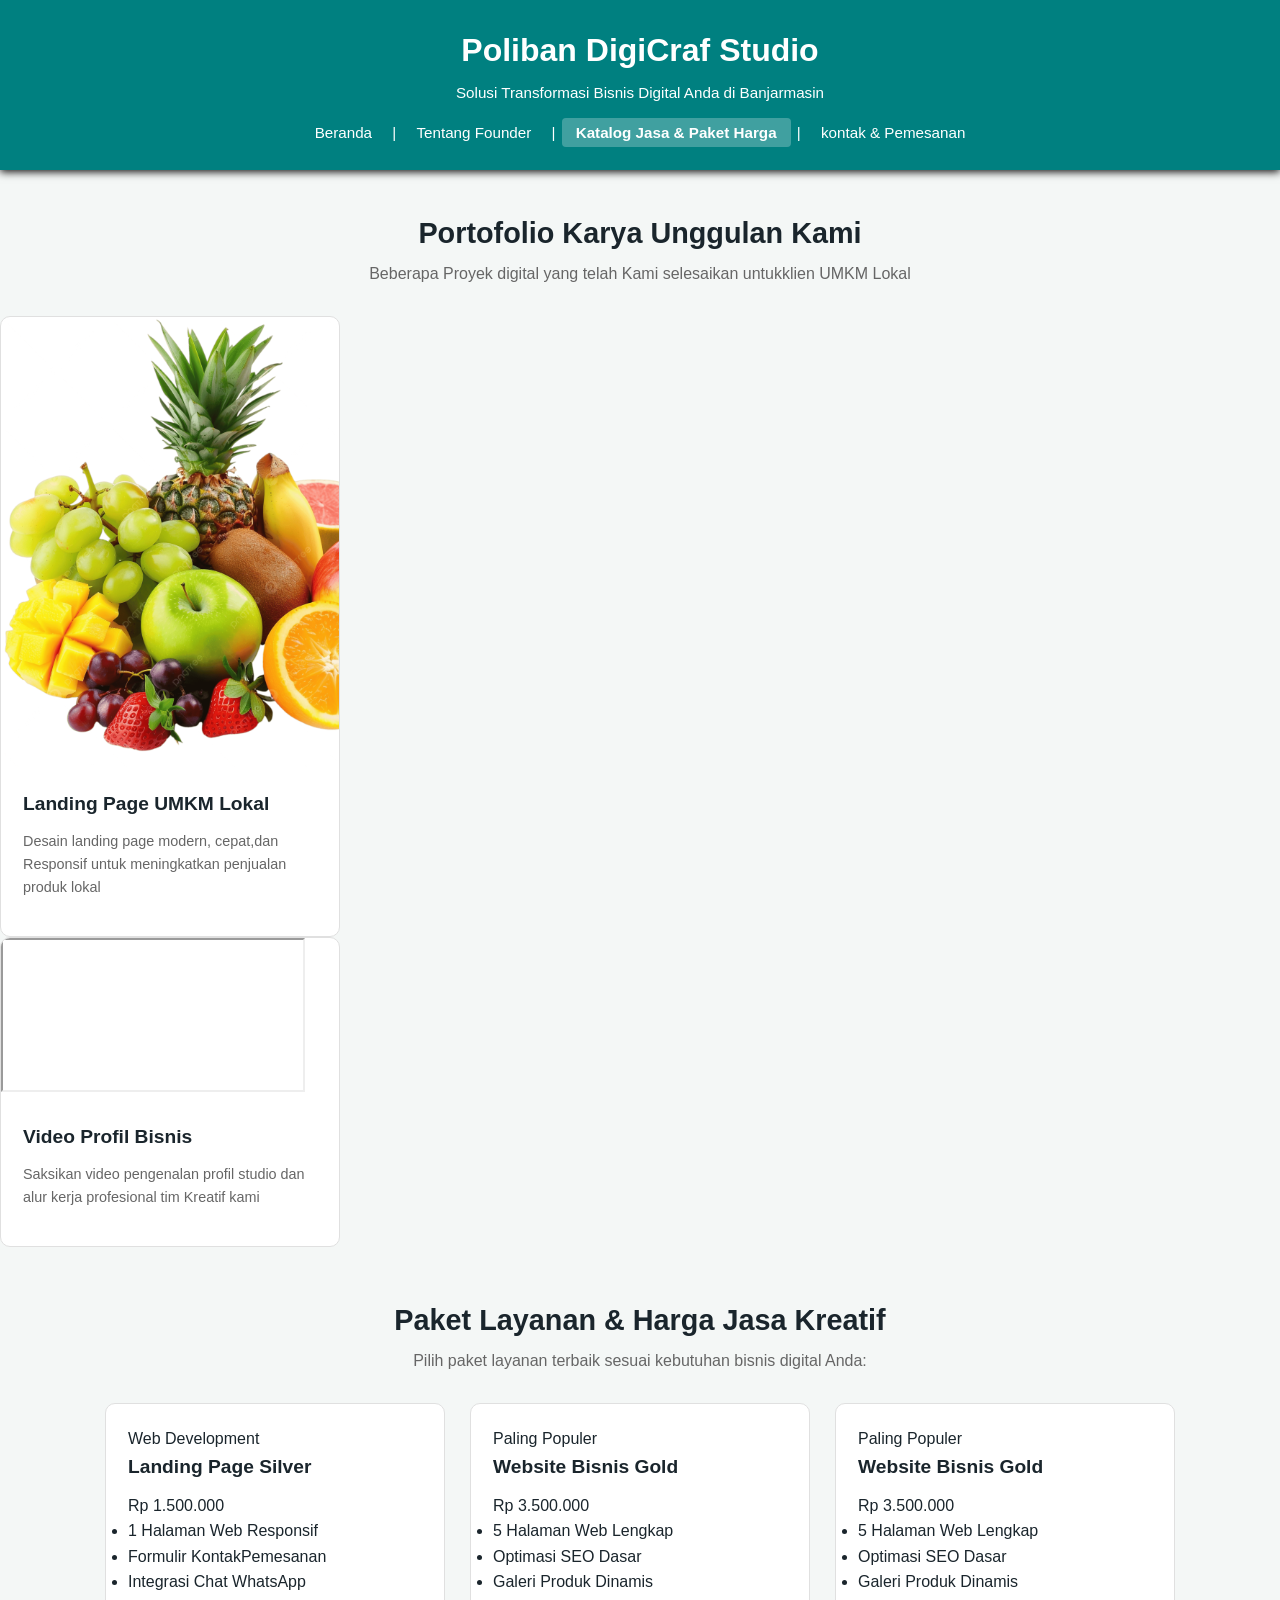
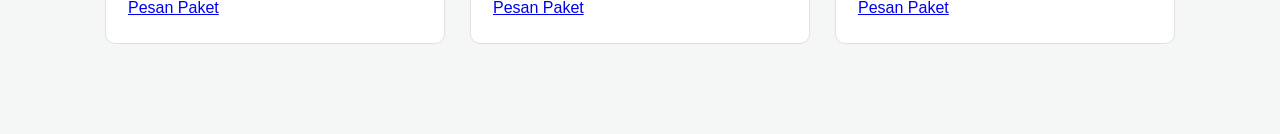
==== index.html @ 8e9f284a "CSS produk" ====
<!DOCTYPE html>
<html lang="en">
<head>
    <meta charset="UTF-8">
    <meta name="viewport" content="width=device-width, initial-scale=1.0">
    <title>katalog produk & Portofolio - Poliban DigiCraft Studio</title>
    <!-- 1. MENGHUBUNGKAN EXTERNAL  CSS GLOBAL-->
     <link rel="stylesheet" href="style.css">
</head>

<body>
    <!-- BAGIAN HEADER & NAVIGASI GLOBAL -->
     <header>
        <div class="conteiner">
            <h1>Poliban DigiCraf Studio</h1>
            <p>Solusi Transformasi Bisnis Digital Anda di Banjarmasin</p>
             <nav>
                <a href="index.html">Beranda</a> |
                <a href="biodata.html">Tentang Founder</a> |
                <a href="produk.html" class="active">Katalog Jasa & Paket Harga</a> |
                <a href="kontak.html">kontak & Pemesanan</a>
            </nav>
        </div>
     </header>

     <main class="conteiner">
        <!-- SEKSI PORTOFOLIO UTAMA (CARD LAYOUT) -->
         <section class="section">
            <h2 class="section-title">Portofolio Karya Unggulan Kami</h2>
            <p class="section-subtitel">Beberapa Proyek digital yang telah Kami selesaikan untukklien UMKM Lokal</p>

            <div class="section">
                <!-- Kartu Portofolio -->
                 <article class="card">
                    <img src="buah buahan.png" alt="Mockup Desain Landing Page Agensi " width="450">
                    <div class="card-body">
                         <h3 class="card-title">Landing Page UMKM Lokal</h3>
                         <p class="card-text">Desain landing page modern, cepat,dan Responsif untuk meningkatkan penjualan produk lokal</p>
                    </div>
                 </article>
                 
                 <!-- Kartu Portofolio 2 (Video Profile) -->
                  <article class="card">
                    <div class="video-container">
                        <iframe src="https://www.youtube.com/embed/ECCEqO8x-mE?si=DbzkhwMb3_Ft_ZQ2" title="YouTube video player" allowfullscreen></iframe>
                    </div>
                    <div class="card-body">
                        <h3 class="card-title">Video Profil Bisnis</h3>
                        <p class="card-text">Saksikan video pengenalan profil studio dan alur kerja profesional tim Kreatif kami</p>
                    </div>
                  </article>
                </div>
            </section>

            <!-- SEKSI KATALOG PAKET LAYANAN (PRICING CARDS) -->
             <section class="section">
                <h2 class="section-title">Paket Layanan & Harga Jasa Kreatif</h2>
                <p class="section-subtitel">Pilih paket layanan terbaik sesuai kebutuhan bisnis digital Anda:</p>

                <div class="card-grid">
                    <!-- Paket 1: Landing Page Silver -->
                     <article class="card pricing-caed">
                        <div class="card-body">
                            <span class="badge">Web Development</span>
                            <h3 class="card-title">Landing Page Silver</h3>
                            <p class="card-price">Rp 1.500.000</p>
                            <ul class="card-features">
                                <li>1 Halaman Web Responsif</li>
                                <li>Formulir KontakPemesanan</li>
                                <li>Integrasi Chat WhatsApp</li>
                            </ul>
                            <a href="kontak.html" class="btn-primary">Pesan Paket</a>
                        </div>
                     </article>
                     <!-- Paket 2: Website Bisnis Gold -->
                      <article class="card pricing-card featured">
                        <div class="card-body">
                            <span class="badge badge-featured">Paling Populer</span>
                            <h3 class="card-title">Website Bisnis Gold</h3>
                            <p class="card-price">Rp 3.500.000</p>
                            <ul class="card-features">
                                <li>5 Halaman Web Lengkap</li>
                                <li>Optimasi SEO Dasar</li>
                                <li>Galeri Produk Dinamis</li>
                            </ul>
                            <a href="kontak.html" class="btn-primary">Pesan Paket</a>
                        </div>
                     </article>

                     <!-- Paket 3: Sosmed Premium -->
                     <article class="card pricing-card">
                        <div class="card-body">
                            <span class="badge badge-featured">Paling Populer</span>
                            <h3 class="card-title">Website Bisnis Gold</h3>
                            <p class="card-price">Rp 3.500.000</p>
                            <ul class="card-features">
                                <li>5 Halaman Web Lengkap</li>
                                <li>Optimasi SEO Dasar</li>
                                <li>Galeri Produk Dinamis</li>
                            </ul>
                            <a href="kontak.html" class="btn-primary">Pesan Paket</a>
                        </div>
                     </article>


                     


</body>
</html>
---- style.css ----
/* 1. CSS VARIABEL */
:root {
    --primary-color: #008080;
    --primary-dark: #005A5A;
    --secondry-color: #1A252C;
    --accent-color: #FF9800;
    --bg-light: #F4F7F6;
    --white: #FFFFFF;
    --text-muted: #666666;
    --border-color: #E0E0E0;
    --shadow-soft: 0 4px 12 px rgba(0, 0, 0,.08);
    --shadow-hover: 0 8 px 24px rgba(0, 0, 0.15);
    --transition-fast: all 0.3s ease;
}


/* 2. CSS RESET */
* {
    margin: 0;
    padding: 0;
    box-sizing: border-box;

}
body {
    font-family: 'Segoe UI', Tahoma, Geneva, Verdana, sans-serif;
    line-height: 1.6;
    color: var(--secondry-color);
    background-color: var(--bg-light);
}
/* 3.  LAYOUT CONTAINER */
.container {
    width: 90%;
    max-width: 1100px;
    margin: 0 auto;
    padding: 0 15px;
}
/* 4. HEADER & NAVIGASI */
header {
    background-color: var(--primary-color);
    color: var(--white);
    padding: 25px 0;
    text-align: center;
    box-shadow: 0 2px 8px rgb(20,18,18);
}
header h1 {
    font-size: 2rem;
    margin-bottom: 5px;
}

header p {
    font-size: 0.95rem;
    opacity: 0,9;
    margin-bottom: 15px;
}
nav {
    margin-top: 10px;
    font-size: 0.95rem;
}
nav a {
    color: var(--white);
    text-decoration: none;
    padding: 6px 14px;
    margin: 0 2px;
    border-radius: 4px;
    transition: var(--transition-fast);

}
nav a:hover, nav a.active {
    background-color: rgba(255,255,255, 0.25);
    font-weight: bold;
}

/* 5.Main Content */
main {
    padding: 40px 0;
}

.section {
    margin-bottom: 50px;
}

.section-title {
    text-align: center;
    font-size: 1.8rem;
    color: var(--secondry-color);
    margin-bottom: 5px;
}

.section-subtitel {
    text-align: center;
    color: var(--text-muted);
    font-size: 0.95;
    margin-bottom: 30px;
}

/* 7. CARD GRID */
.card-grid {
    display: flex;
    flex-wrap: wrap;
    gap: 25px;
    justify-content: center;
}

/* 8.CARD */
.card {
    background-color: var(--white);
    border-radius: 10px;
    box-shadow: var(--shadow-soft);
    overflow: hidden;
    flex: 1 1 300px;
    max-width: 340px;
    display: flex;
    flex-direction: column;
    transform: var(--transition-fast);
    border: 1px solid var(--border-color);
}

.card:hover {
    transform: translateY(-8px);
    box-shadow: var(--shadow-hover);
}

.card-img {
    width: 100%;
    height: 190px;
    object-fit: cover;
}

.card-body {
    padding: 22px;
    display: flex;
    flex-direction: column;
    flex-grow: 1;
}

.card-title {
    font-size: 1.2rem;
    color: var(--secondry-color);
    margin-bottom: 10px;
}

.card-text {
    font-size: 0.9rem;
    color: var(--text-muted);
    margin-bottom: 15px;
}
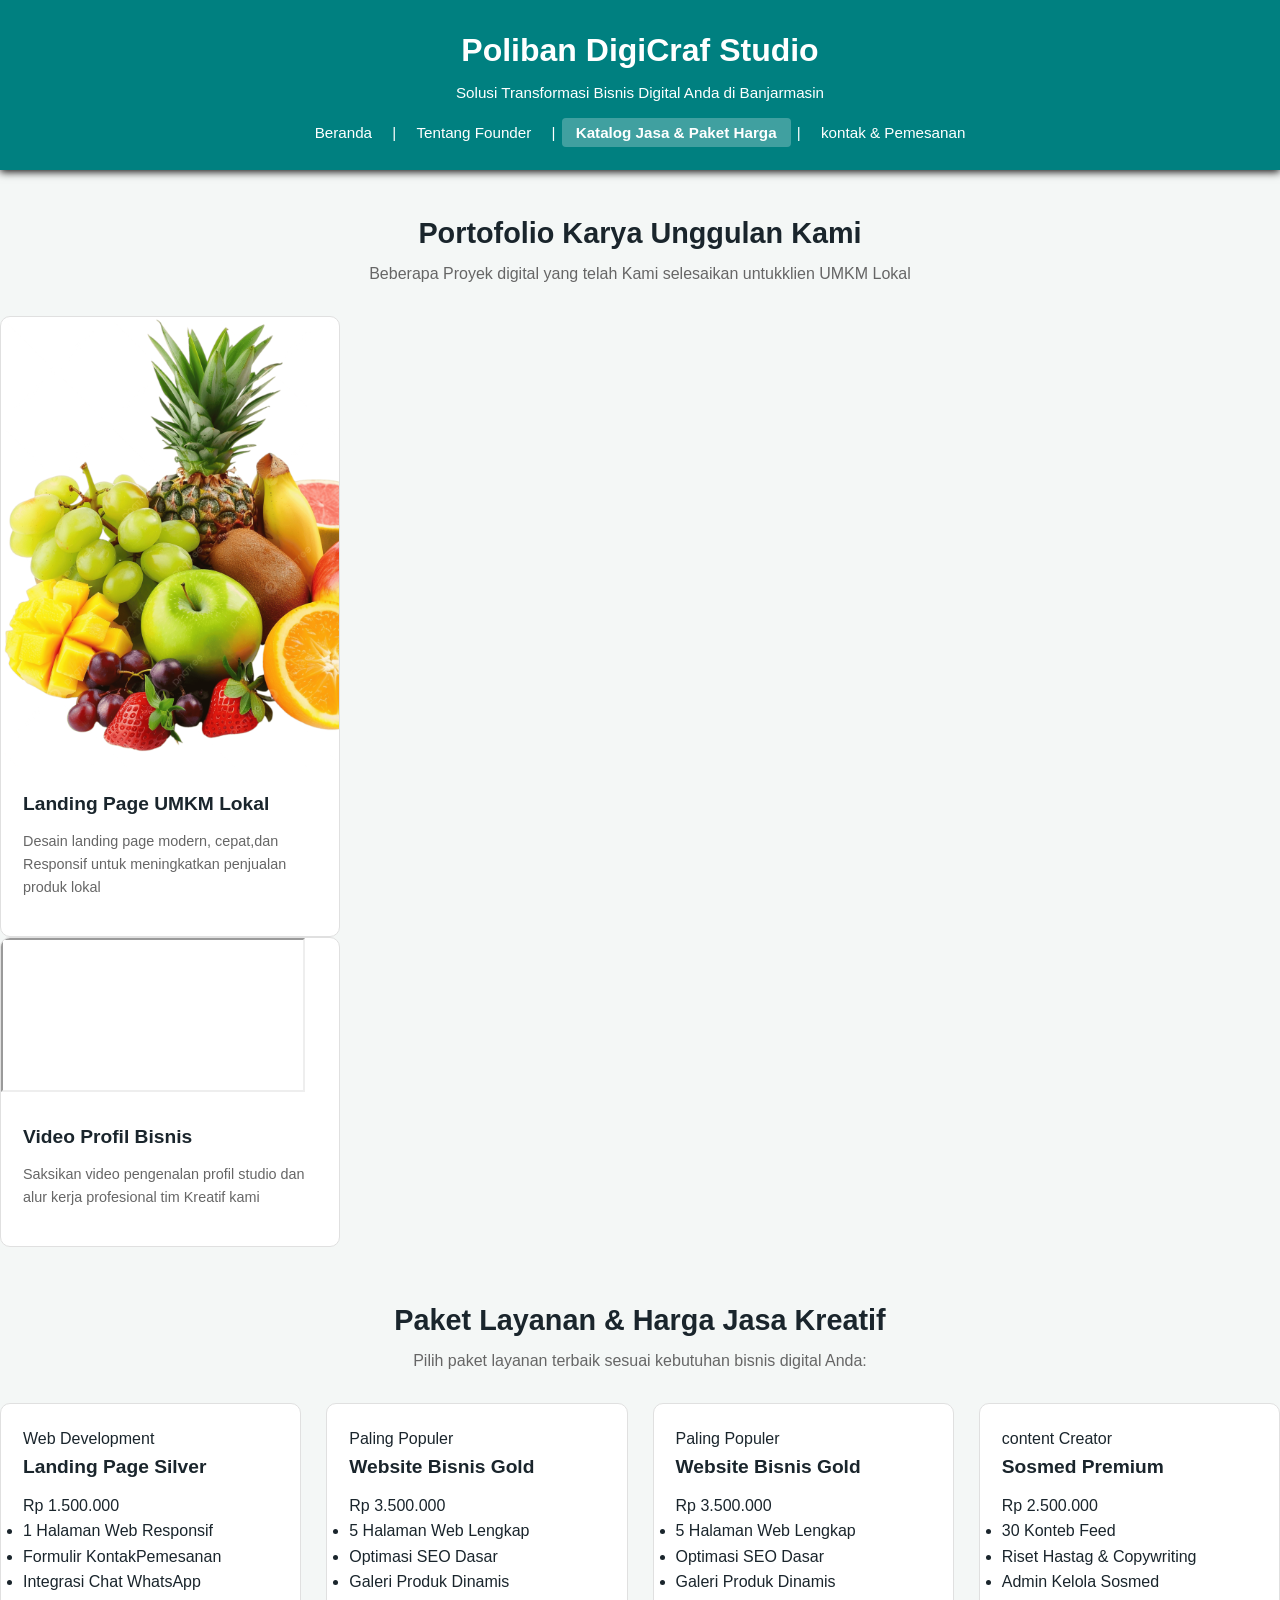
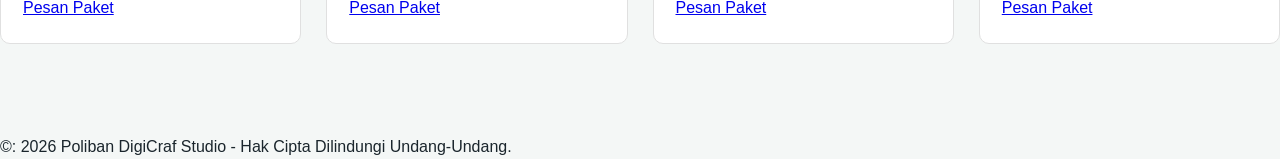
==== commit aef00261: "profil baru" ====
--- a/index.html
+++ b/index.html
@@ -25,7 +25,7 @@
 
      <main class="conteiner">
         <!-- SEKSI PORTOFOLIO UTAMA (CARD LAYOUT) -->
-         <section class="section">
+        <section class="section">
             <h2 class="section-title">Portofolio Karya Unggulan Kami</h2>
             <p class="section-subtitel">Beberapa Proyek digital yang telah Kami selesaikan untukklien UMKM Lokal</p>
 
@@ -102,9 +102,29 @@
                         </div>
                      </article>
 
+                     <!-- Paket 3: Sosmed Premium -->
+                      <article class="card pricing-card">
+                        <div class="card-body">
+                            <span class="badge">content Creator</span>
+                            <h3 class="card-title">Sosmed Premium</h3>
+                            <p class="card-price">Rp 2.500.000</p>
+                            <ul class="card-features">
+                                <li>30 Konteb Feed</li>
+                                <li>Riset Hastag & Copywriting</li>
+                                <li>Admin Kelola Sosmed</li>
+                            </ul>
+                            <a href="kontak.html" class="btn-primary">Pesan Paket</a>
+                        </div>
+                      </article>
+                </div>
+             </section>
+     </main>
 
-                     
-
-
+     <!-- FOOTER GLOBAL -->
+      <footer>
+        <div class="conteiner">
+            <p>&copy: 2026 Poliban DigiCraf Studio - Hak Cipta Dilindungi Undang-Undang.</p>
+        </div>
+    </footer>        
 </body>
 </html>
--- a/style.css
+++ b/style.css
@@ -130,7 +130,7 @@
     padding: 22px;
     display: flex;
     flex-direction: column;
-    flex-grow: 1;
+    flex-grow: 10px;
 }
 
 .card-title {
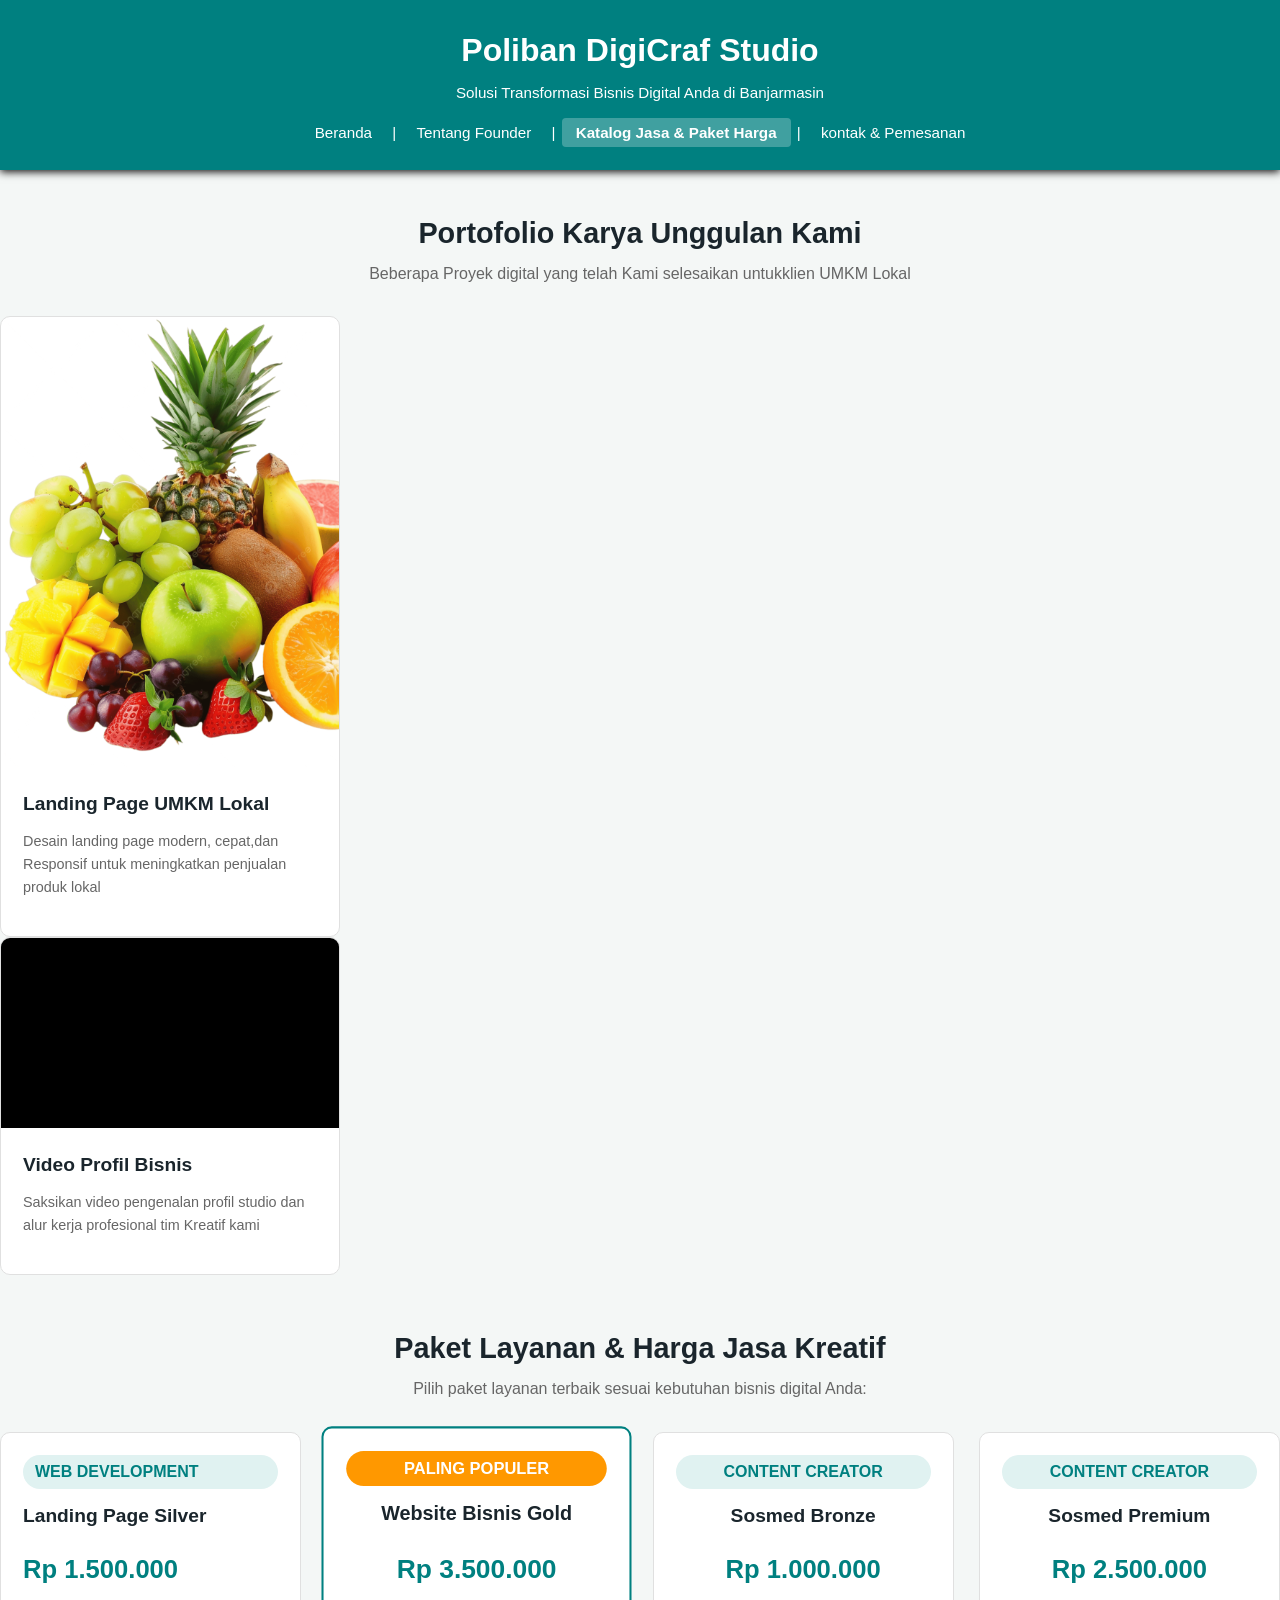
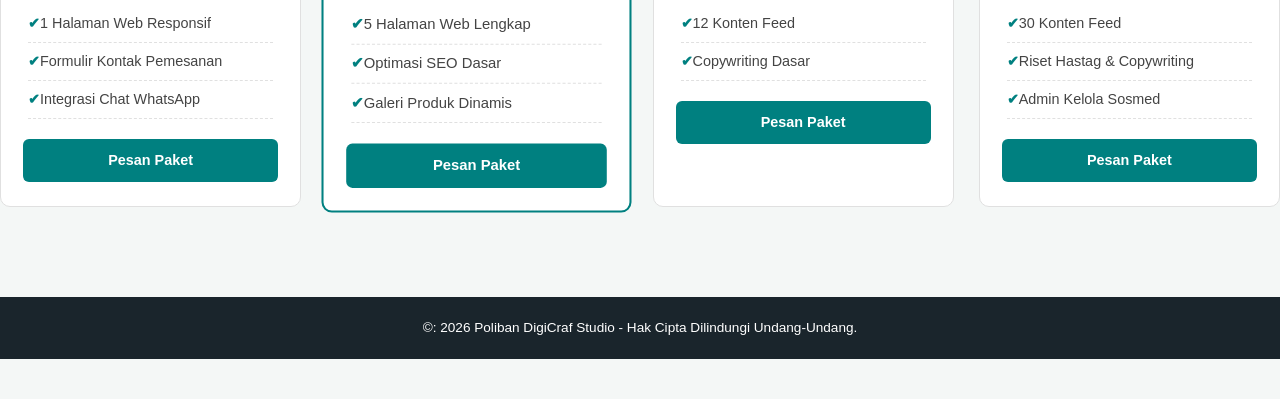
==== commit 4b667d18: "css sudah selesai" ====
--- a/index.html
+++ b/index.html
@@ -38,19 +38,21 @@
                          <p class="card-text">Desain landing page modern, cepat,dan Responsif untuk meningkatkan penjualan produk lokal</p>
                     </div>
                  </article>
+        
                  
                  <!-- Kartu Portofolio 2 (Video Profile) -->
                   <article class="card">
                     <div class="video-container">
                         <iframe src="https://www.youtube.com/embed/ECCEqO8x-mE?si=DbzkhwMb3_Ft_ZQ2" title="YouTube video player" allowfullscreen></iframe>
+                        
                     </div>
                     <div class="card-body">
                         <h3 class="card-title">Video Profil Bisnis</h3>
                         <p class="card-text">Saksikan video pengenalan profil studio dan alur kerja profesional tim Kreatif kami</p>
                     </div>
                   </article>
-                </div>
-            </section>
+            </div>
+        </section>
 
             <!-- SEKSI KATALOG PAKET LAYANAN (PRICING CARDS) -->
              <section class="section">
@@ -66,7 +68,7 @@
                             <p class="card-price">Rp 1.500.000</p>
                             <ul class="card-features">
                                 <li>1 Halaman Web Responsif</li>
-                                <li>Formulir KontakPemesanan</li>
+                                <li>Formulir Kontak Pemesanan</li>
                                 <li>Integrasi Chat WhatsApp</li>
                             </ul>
                             <a href="kontak.html" class="btn-primary">Pesan Paket</a>
@@ -87,20 +89,20 @@
                         </div>
                      </article>
 
-                     <!-- Paket 3: Sosmed Premium -->
-                     <article class="card pricing-card">
+                     
+                     <!-- Paket 3: Sosmed Bronze -->
+                      <article class="card pricing-card">
                         <div class="card-body">
-                            <span class="badge badge-featured">Paling Populer</span>
-                            <h3 class="card-title">Website Bisnis Gold</h3>
-                            <p class="card-price">Rp 3.500.000</p>
+                            <span class="badge">content Creator</span>
+                            <h3 class="card-title">Sosmed Bronze</h3>
+                            <p class="card-price">Rp 1.000.000</p>
                             <ul class="card-features">
-                                <li>5 Halaman Web Lengkap</li>
-                                <li>Optimasi SEO Dasar</li>
-                                <li>Galeri Produk Dinamis</li>
+                                <li>12 Konten Feed</li>
+                                <li>Copywriting Dasar</li>
                             </ul>
                             <a href="kontak.html" class="btn-primary">Pesan Paket</a>
                         </div>
-                     </article>
+                      </article>
 
                      <!-- Paket 3: Sosmed Premium -->
                       <article class="card pricing-card">
@@ -109,7 +111,7 @@
                             <h3 class="card-title">Sosmed Premium</h3>
                             <p class="card-price">Rp 2.500.000</p>
                             <ul class="card-features">
-                                <li>30 Konteb Feed</li>
+                                <li>30 Konten Feed</li>
                                 <li>Riset Hastag & Copywriting</li>
                                 <li>Admin Kelola Sosmed</li>
                             </ul>
--- a/style.css
+++ b/style.css
@@ -143,4 +143,108 @@
     font-size: 0.9rem;
     color: var(--text-muted);
     margin-bottom: 15px;
-}+}
+
+.video-container {
+    position: relative;
+    padding-bottom: 56.25%;
+    height: 0;
+    overflow: hidden;
+    background-color: #000;
+}
+
+.video-container iframe {
+    position: absolute;
+    top: 0;
+    left: 0;
+    width: 100%;
+    height: 100%;
+    border: 0;
+}
+
+.pricing-card {
+    text-align: center;
+    position: relative;
+}
+
+.badge {
+    display: inline-block;
+    padding: 4px 12px;
+    font-size: 0.75pxre,;
+    font-weight: bold;
+    text-transform: uppercase;
+    background-color: #E0F2f1;
+    color: var(--primary-color);
+    border-radius: 20px;
+    margin-bottom: 12px;
+}
+
+.card-price {
+    font-size: 1.6rem;
+    font-weight: bold;
+    color: var(--primary-color);
+    margin: 8px 0 15px 0;
+}
+
+.card-features {
+    list-style: none;
+    margin-bottom: 20px;
+    text-align: left;
+    padding: 0 5px;
+}
+
+.card-features li {
+    font-size: 0.9rem;
+    padding: 7px 0;
+    border-bottom: 1px dashed var(--border-color);
+    color: #444;
+
+}
+
+.card-features li::before {
+    content: "✔" ;
+    color: var(--primary-color);
+    font-weight: bolder;
+}
+
+.btn-primary {
+    display: inline-block;
+    background-color: var(--primary-color);
+    color: var(--white);
+    padding: 10px 20px;
+    text-decoration: none;
+    border-radius: 6px;
+    font-weight: bold;
+    font-size: 0.9rem;
+    text-align: center;
+    margin-top: auto;
+    transition: var(--transition-fast);
+}    
+.btn-primary:hover {
+    background-color: var(--primary-dark);
+}
+
+.pricing-card.featured {
+    border: 2px solid var(--primary-color);
+    transform: scale(1.03);
+}
+
+.pricing-card.featured:hover {
+    transform: scale(1.1) translateY(-8px);
+}
+
+.badge-featured {
+    background-color: var(--accent-color);
+    color: var(--white);
+}
+
+footer {
+    background-color: var(--secondry-color);
+    color: var(--white);
+    text-align: center;
+    padding: 20px 0;
+    margin-bottom: 40px;
+    font-size: 0.85rem;
+}
+
+
